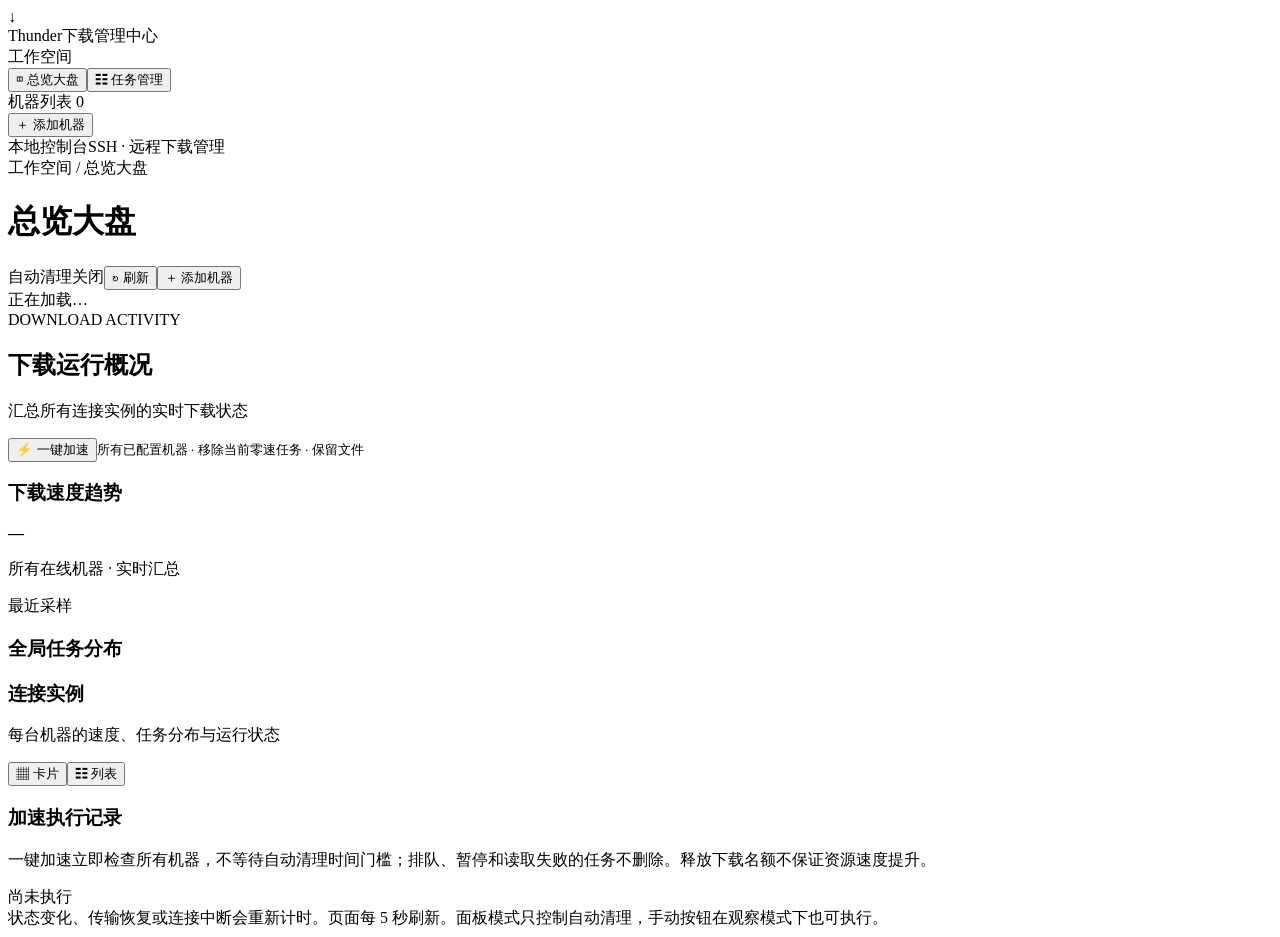
==== web/index.html @ 11b5d60f "first commit" ====
<!doctype html><html lang="zh-CN"><meta charset="utf-8"><meta name="viewport" content="width=device-width,initial-scale=1"><title>迅雷集中监控</title>
<link rel="stylesheet" href="/style.css"><aside class="sidebar"><div class="window-lights" aria-hidden="true"><i></i><i></i><i></i></div><div class="brand"><span class="brand-icon">↓</span><div>Thunder<span>下载管理中心</span></div></div><div class="nav-caption">工作空间</div><nav class="tabs"><button id="tab-dashboard" class="selected"><span>◫</span> 总览大盘</button><button id="tab-tasks"><span>☷</span> 任务管理</button></nav><div class="nav-caption">机器列表 <span id="sidebar-count">0</span></div><div id="sidebar-machines"></div><button id="sidebar-add" class="sidebar-add">＋ 添加机器</button><div class="sidebar-footer"><span class="connection-dot"></span> 本地控制台<span>SSH · 远程下载管理</span></div></aside><main><header><div><div class="eyebrow">工作空间 / <span id="breadcrumb">总览大盘</span></div><h1 id="page-title">总览大盘</h1></div><div class="header-actions"><span class="badge">自动清理关闭</span><button id="top-refresh" title="刷新面板">↻ 刷新</button><button id="top-add">＋ 添加机器</button></div></header>
<div id="summary" class="muted">正在加载…</div><div id="error" role="status"></div><section id="dashboard"><div class="hero"><div><span class="eyebrow">DOWNLOAD ACTIVITY</span><h2>下载运行概况</h2><p>汇总所有连接实例的实时下载状态</p></div><div><button id="accelerate" class="primary">⚡ 一键加速</button><small>所有已配置机器 · 移除当前零速任务 · 保留文件</small></div></div><div id="metrics" class="metrics"></div><div class="chart-layout"><section class="panel"><div class="section-heading"><div><h3>下载速度趋势</h3><strong id="chart-live-speed" class="chart-live-speed">—</strong><p class="muted">所有在线机器 · 实时汇总</p></div><span id="chart-range" class="pill">最近采样</span></div><div id="speed-chart" class="chart"></div><div id="chart-caption" class="muted"></div></section><section class="panel"><h3>全局任务分布</h3><div id="distribution-ring"></div><div id="task-distribution"></div></section></div><section class="panel"><div class="section-heading"><div><h3>连接实例</h3><p class="muted">每台机器的速度、任务分布与运行状态</p></div><div class="view-controls"><button id="view-cards" class="selected">▦ 卡片</button><button id="view-table">☷ 列表</button></div></div><div id="machine-grid" class="machine-grid"></div><div id="machine-table" class="scroll" hidden></div></section><section id="acceleration-panel" class="panel"><h3>加速执行记录</h3><p class="muted">一键加速立即检查所有机器，不等待自动清理时间门槛；排队、暂停和读取失败的任务不删除。释放下载名额不保证资源速度提升。</p><div id="acceleration-results">尚未执行</div></section></section>
<section id="task-page" hidden><div class="note">只对“正在下载”且位于当前下载列表的任务累计零速时间。排队、暂停、未知状态不计时。自动模式达到门槛后再次核对状态与速度，仅移除任务，保留文件。</div><div id="cards" class="cards"></div>
<div class="toolbar"><button id="add-machine">添加机器</button><select id="host"><option value="">所有主机</option></select><select id="filter"><option value="incomplete">全部未完成</option><option value="active">正在下载</option><option value="queued">排队中</option><option value="zero">下载中零速</option><option value="review">达到零速门槛</option></select><input id="search" placeholder="搜索任务名称或 ID"><button id="refresh">刷新所选机器</button><button id="quit">退出并停止监控</button></div>
<section class="note"><strong id="auto-title">请选择机器设置自动清理</strong><div class="toolbar"><label>连续零速时间（分钟） <input id="idle-minutes" type="number" min="0.5" max="1440" step="0.5" value="10" style="width:90px"></label><button id="auto-on">开启自动清理</button><button id="auto-off">关闭自动清理</button><button id="auto-save">保存时间</button></div><span id="auto-state"></span><p class="muted">仅影响所选机器，始终保留文件。保存后重新计时，设置会保留到下次启动。关闭不会撤销已发出的删除请求。</p></section>
<div class="toolbar" id="bulk"><button data-command="pause_zero">暂停零速任务</button><button data-command="del_zero">移除零速任务 · 保留文件</button><button data-command="delf_zero" class="danger">删除零速任务及文件</button><button data-command="del_zero20">移除零速且进度 &lt;20% · 保留文件</button><button data-command="delf_zero20" class="danger">删除零速且进度 &lt;20% 及文件</button></div><p class="muted">手动批量操作立即检查当前零速任务，不等待自动清理的时间门槛。仅作用于所选机器，预览后确认执行。单条删除可选择暂停或排队任务。</p>
<div class="scroll"><table><thead><tr><th>主机 / ID</th><th>任务名称</th><th>实时状态</th><th>进度 / 速度</th><th>连续零速</th><th>操作</th></tr></thead><tbody id="rows"></tbody></table></div><div class="toolbar"><button id="prev">上一页</button><span id="page"></span><button id="next">下一页</button></div><div id="job" class="note">暂无手动操作</div><div id="events" class="note"></div>
</section><dialog id="preview"><h2 id="preview-title"></h2><p id="preview-note"></p><div id="preview-tasks" class="scroll"></div><label id="confirm-label">此操作会删除本地文件，输入“删除文件”确认：<input id="confirm-text" autocomplete="off"></label><p id="preview-error" class="bad"></p><div class="toolbar"><button id="cancel">取消</button><button id="execute">确认执行</button></div></dialog>
<dialog id="machine-dialog"><h2>添加机器</h2><p>填写 SSH 连接信息。新机器默认关闭自动清理，添加后立即检测迅雷接口。</p><div class="toolbar"><label>机器名称 <input id="machine-id" placeholder="pc-104" maxlength="64"></label><label>IP 地址 <input id="machine-address" placeholder="10.126.126.104"></label><label>SSH 端口 <input id="machine-port" type="number" value="22" min="1" max="65535" style="width:80px"></label></div><label>SSH 凭据 <select id="credential-source"></select></label><div id="new-credentials" class="toolbar"><label>用户名 <input id="machine-user" autocomplete="off"></label><label>密码 <input id="machine-password" type="password" autocomplete="new-password"></label></div><p class="muted">密码只保存在本机受限权限文件中，不会回显到面板。</p><button id="machine-probe">检查 SSH 主机密钥</button><pre id="machine-fingerprint"></pre><label id="trust-label" hidden><input id="machine-trust" type="checkbox">确认此指纹属于目标机器</label><p id="machine-error" class="bad"></p><div class="toolbar"><button id="machine-cancel">取消</button><button id="machine-save" disabled>添加并检测迅雷</button></div></dialog>
<dialog id="detail"><h2>任务详情</h2><pre id="detail-text"></pre><button id="detail-close">关闭</button></dialog><footer>状态变化、传输恢复或连接中断会重新计时。页面每 5 秒刷新。面板模式只控制自动清理，手动按钮在观察模式下也可执行。</footer></main><script src="/app.js"></script></html>
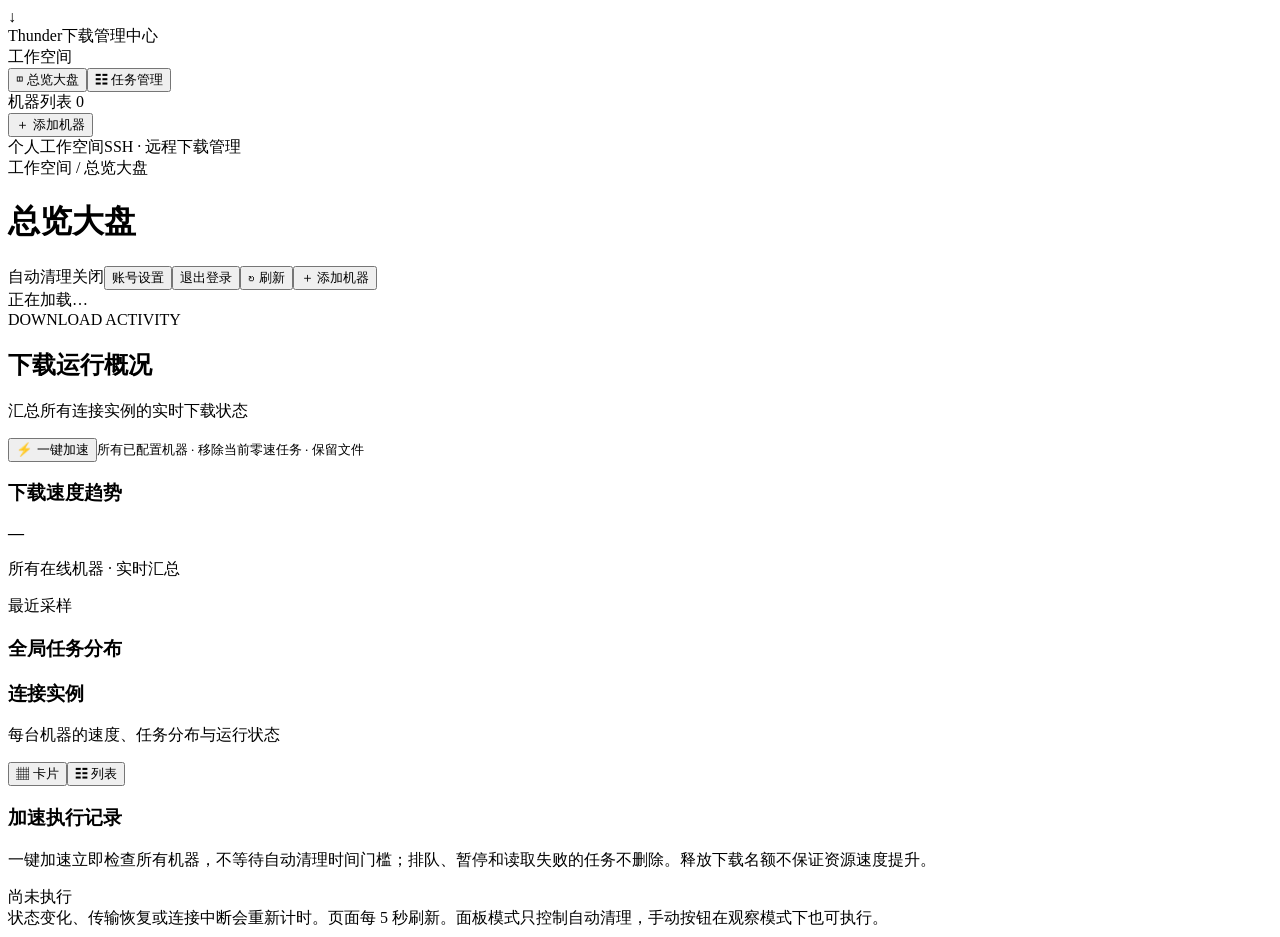
==== commit 69a634b1: "Add multi-user workspaces, public registration, and Docker deployment" ====
--- a/web/index.html
+++ b/web/index.html
@@ -1,11 +1,12 @@
 <!doctype html><html lang="zh-CN"><meta charset="utf-8"><meta name="viewport" content="width=device-width,initial-scale=1"><title>迅雷集中监控</title>
-<link rel="stylesheet" href="/style.css"><aside class="sidebar"><div class="window-lights" aria-hidden="true"><i></i><i></i><i></i></div><div class="brand"><span class="brand-icon">↓</span><div>Thunder<span>下载管理中心</span></div></div><div class="nav-caption">工作空间</div><nav class="tabs"><button id="tab-dashboard" class="selected"><span>◫</span> 总览大盘</button><button id="tab-tasks"><span>☷</span> 任务管理</button></nav><div class="nav-caption">机器列表 <span id="sidebar-count">0</span></div><div id="sidebar-machines"></div><button id="sidebar-add" class="sidebar-add">＋ 添加机器</button><div class="sidebar-footer"><span class="connection-dot"></span> 本地控制台<span>SSH · 远程下载管理</span></div></aside><main><header><div><div class="eyebrow">工作空间 / <span id="breadcrumb">总览大盘</span></div><h1 id="page-title">总览大盘</h1></div><div class="header-actions"><span class="badge">自动清理关闭</span><button id="top-refresh" title="刷新面板">↻ 刷新</button><button id="top-add">＋ 添加机器</button></div></header>
-<div id="summary" class="muted">正在加载…</div><div id="error" role="status"></div><section id="dashboard"><div class="hero"><div><span class="eyebrow">DOWNLOAD ACTIVITY</span><h2>下载运行概况</h2><p>汇总所有连接实例的实时下载状态</p></div><div><button id="accelerate" class="primary">⚡ 一键加速</button><small>所有已配置机器 · 移除当前零速任务 · 保留文件</small></div></div><div id="metrics" class="metrics"></div><div class="chart-layout"><section class="panel"><div class="section-heading"><div><h3>下载速度趋势</h3><strong id="chart-live-speed" class="chart-live-speed">—</strong><p class="muted">所有在线机器 · 实时汇总</p></div><span id="chart-range" class="pill">最近采样</span></div><div id="speed-chart" class="chart"></div><div id="chart-caption" class="muted"></div></section><section class="panel"><h3>全局任务分布</h3><div id="distribution-ring"></div><div id="task-distribution"></div></section></div><section class="panel"><div class="section-heading"><div><h3>连接实例</h3><p class="muted">每台机器的速度、任务分布与运行状态</p></div><div class="view-controls"><button id="view-cards" class="selected">▦ 卡片</button><button id="view-table">☷ 列表</button></div></div><div id="machine-grid" class="machine-grid"></div><div id="machine-table" class="scroll" hidden></div></section><section id="acceleration-panel" class="panel"><h3>加速执行记录</h3><p class="muted">一键加速立即检查所有机器，不等待自动清理时间门槛；排队、暂停和读取失败的任务不删除。释放下载名额不保证资源速度提升。</p><div id="acceleration-results">尚未执行</div></section></section>
+<link rel="stylesheet" href="/style.css"><aside class="sidebar"><div class="window-lights" aria-hidden="true"><i></i><i></i><i></i></div><div class="brand"><span class="brand-icon">↓</span><div>Thunder<span>下载管理中心</span></div></div><div class="nav-caption">工作空间</div><nav class="tabs"><button id="tab-dashboard" class="selected"><span>◫</span> 总览大盘</button><button id="tab-tasks"><span>☷</span> 任务管理</button></nav><div class="nav-caption">机器列表 <span id="sidebar-count">0</span></div><div id="sidebar-machines"></div><button id="sidebar-add" class="sidebar-add">＋ 添加机器</button><div class="sidebar-footer"><span class="connection-dot"></span> 个人工作空间<span>SSH · 远程下载管理</span></div></aside><main><header><div><div class="eyebrow"><span id="workspace-name">工作空间</span> / <span id="breadcrumb">总览大盘</span></div><h1 id="page-title">总览大盘</h1></div><div class="header-actions"><span class="badge">自动清理关闭</span><button id="account-open">账号设置</button><button id="logout">退出登录</button><button id="top-refresh" title="刷新面板">↻ 刷新</button><button id="top-add">＋ 添加机器</button></div></header>
+<div id="summary" class="muted">正在加载…</div><div id="error" role="status"></div><section id="dashboard"><div class="hero"><div><span class="eyebrow">DOWNLOAD ACTIVITY</span><h2>下载运行概况</h2><p>汇总所有连接实例的实时下载状态</p></div><div><button id="accelerate" class="primary">⚡ 一键加速</button><small>所有已配置机器 · 移除当前零速任务 · 保留文件</small></div></div><div id="metrics" class="metrics"></div><div class="chart-layout"><section class="panel"><div class="section-heading"><div><h3>下载速度趋势</h3><strong id="chart-live-speed" class="chart-live-speed">—</strong><p class="muted">所有在线机器 · 实时汇总</p></div><span id="chart-range" class="pill">最近采样</span></div><div id="speed-chart" class="chart"></div><div id="chart-caption" class="muted"></div></section><section class="panel"><h3>全局任务分布</h3><div id="distribution-ring"></div><div id="task-distribution"></div></section></div><section class="panel"><div class="section-heading"><div><h3>连接实例</h3><p class="muted">每台机器的速度、任务分布与运行状态</p></div><div class="view-controls"><button id="view-cards" class="selected">▦ 卡片</button><button id="view-table">☷ 列表</button></div></div><div id="empty-workspace" class="note" hidden><h3>欢迎来到你的工作空间</h3><p>还没有添加机器。添加第一台机器后，即可查看下载状态和管理任务。</p><button id="empty-add" class="primary">＋ 添加第一台机器</button></div><div id="machine-grid" class="machine-grid"></div><div id="machine-table" class="scroll" hidden></div></section><section id="acceleration-panel" class="panel"><h3>加速执行记录</h3><p class="muted">一键加速立即检查所有机器，不等待自动清理时间门槛；排队、暂停和读取失败的任务不删除。释放下载名额不保证资源速度提升。</p><div id="acceleration-results">尚未执行</div></section></section>
 <section id="task-page" hidden><div class="note">只对“正在下载”且位于当前下载列表的任务累计零速时间。排队、暂停、未知状态不计时。自动模式达到门槛后再次核对状态与速度，仅移除任务，保留文件。</div><div id="cards" class="cards"></div>
-<div class="toolbar"><button id="add-machine">添加机器</button><select id="host"><option value="">所有主机</option></select><select id="filter"><option value="incomplete">全部未完成</option><option value="active">正在下载</option><option value="queued">排队中</option><option value="zero">下载中零速</option><option value="review">达到零速门槛</option></select><input id="search" placeholder="搜索任务名称或 ID"><button id="refresh">刷新所选机器</button><button id="quit">退出并停止监控</button></div>
-<section class="note"><strong id="auto-title">请选择机器设置自动清理</strong><div class="toolbar"><label>连续零速时间（分钟） <input id="idle-minutes" type="number" min="0.5" max="1440" step="0.5" value="10" style="width:90px"></label><button id="auto-on">开启自动清理</button><button id="auto-off">关闭自动清理</button><button id="auto-save">保存时间</button></div><span id="auto-state"></span><p class="muted">仅影响所选机器，始终保留文件。保存后重新计时，设置会保留到下次启动。关闭不会撤销已发出的删除请求。</p></section>
+<div class="toolbar"><button id="add-machine">添加机器</button><select id="host"><option value="">所有主机</option></select><select id="filter"><option value="incomplete">全部未完成</option><option value="active">正在下载</option><option value="queued">排队中</option><option value="zero">下载中零速</option><option value="review">达到零速门槛</option></select><input id="search" placeholder="搜索任务名称或 ID"><button id="refresh">刷新所选机器</button></div>
+<section class="note"><strong id="auto-title">请选择机器设置自动清理</strong><div class="toolbar"><label>连续零速时间（分钟） <input id="idle-minutes" type="number" min="0.5" max="1440" step="0.5" value="10" style="width:90px"></label><button id="credentials-open">修改 SSH 凭据</button><button id="auto-on">开启自动清理</button><button id="auto-off">关闭自动清理</button><button id="auto-save">保存时间</button></div><span id="auto-state"></span><p class="muted">仅影响所选机器，始终保留文件。保存后重新计时，设置会保留到下次启动。关闭不会撤销已发出的删除请求。</p></section>
 <div class="toolbar" id="bulk"><button data-command="pause_zero">暂停零速任务</button><button data-command="del_zero">移除零速任务 · 保留文件</button><button data-command="delf_zero" class="danger">删除零速任务及文件</button><button data-command="del_zero20">移除零速且进度 &lt;20% · 保留文件</button><button data-command="delf_zero20" class="danger">删除零速且进度 &lt;20% 及文件</button></div><p class="muted">手动批量操作立即检查当前零速任务，不等待自动清理的时间门槛。仅作用于所选机器，预览后确认执行。单条删除可选择暂停或排队任务。</p>
 <div class="scroll"><table><thead><tr><th>主机 / ID</th><th>任务名称</th><th>实时状态</th><th>进度 / 速度</th><th>连续零速</th><th>操作</th></tr></thead><tbody id="rows"></tbody></table></div><div class="toolbar"><button id="prev">上一页</button><span id="page"></span><button id="next">下一页</button></div><div id="job" class="note">暂无手动操作</div><div id="events" class="note"></div>
 </section><dialog id="preview"><h2 id="preview-title"></h2><p id="preview-note"></p><div id="preview-tasks" class="scroll"></div><label id="confirm-label">此操作会删除本地文件，输入“删除文件”确认：<input id="confirm-text" autocomplete="off"></label><p id="preview-error" class="bad"></p><div class="toolbar"><button id="cancel">取消</button><button id="execute">确认执行</button></div></dialog>
 <dialog id="machine-dialog"><h2>添加机器</h2><p>填写 SSH 连接信息。新机器默认关闭自动清理，添加后立即检测迅雷接口。</p><div class="toolbar"><label>机器名称 <input id="machine-id" placeholder="pc-104" maxlength="64"></label><label>IP 地址 <input id="machine-address" placeholder="10.126.126.104"></label><label>SSH 端口 <input id="machine-port" type="number" value="22" min="1" max="65535" style="width:80px"></label></div><label>SSH 凭据 <select id="credential-source"></select></label><div id="new-credentials" class="toolbar"><label>用户名 <input id="machine-user" autocomplete="off"></label><label>密码 <input id="machine-password" type="password" autocomplete="new-password"></label></div><p class="muted">密码只保存在本机受限权限文件中，不会回显到面板。</p><button id="machine-probe">检查 SSH 主机密钥</button><pre id="machine-fingerprint"></pre><label id="trust-label" hidden><input id="machine-trust" type="checkbox">确认此指纹属于目标机器</label><p id="machine-error" class="bad"></p><div class="toolbar"><button id="machine-cancel">取消</button><button id="machine-save" disabled>添加并检测迅雷</button></div></dialog>
-<dialog id="detail"><h2>任务详情</h2><pre id="detail-text"></pre><button id="detail-close">关闭</button></dialog><footer>状态变化、传输恢复或连接中断会重新计时。页面每 5 秒刷新。面板模式只控制自动清理，手动按钮在观察模式下也可执行。</footer></main><script src="/app.js"></script></html>
+<dialog id="account-dialog"><h2>网页登录账号</h2><form id="account-form"><label>用户名<input id="account-user" required maxlength="64" autocomplete="username"></label><label>当前密码<input id="account-old" type="password" required autocomplete="current-password"></label><label>新密码<input id="account-new" type="password" required minlength="12" maxlength="256" autocomplete="new-password"></label><p>保存后此账号的所有会话退出，需重新登录。</p><p id="account-error" class="bad"></p><button type="button" id="account-close">取消</button><button class="primary">保存</button></form></dialog>
+<dialog id="credentials-dialog"><h2>修改所选机器 SSH 凭据</h2><p>只修改所选机器，其他复用旧凭据的机器不受影响。</p><form id="credentials-form"><label>SSH 用户名<input id="credentials-user" required autocomplete="off"></label><label>SSH 密码<input id="credentials-password" type="password" required autocomplete="new-password"></label><p id="credentials-error" class="bad"></p><button type="button" id="credentials-close">取消</button><button class="primary">保存</button></form></dialog><dialog id="detail"><h2>任务详情</h2><pre id="detail-text"></pre><button id="detail-close">关闭</button></dialog><footer>状态变化、传输恢复或连接中断会重新计时。页面每 5 秒刷新。面板模式只控制自动清理，手动按钮在观察模式下也可执行。</footer></main><script src="/app.js"></script></html>
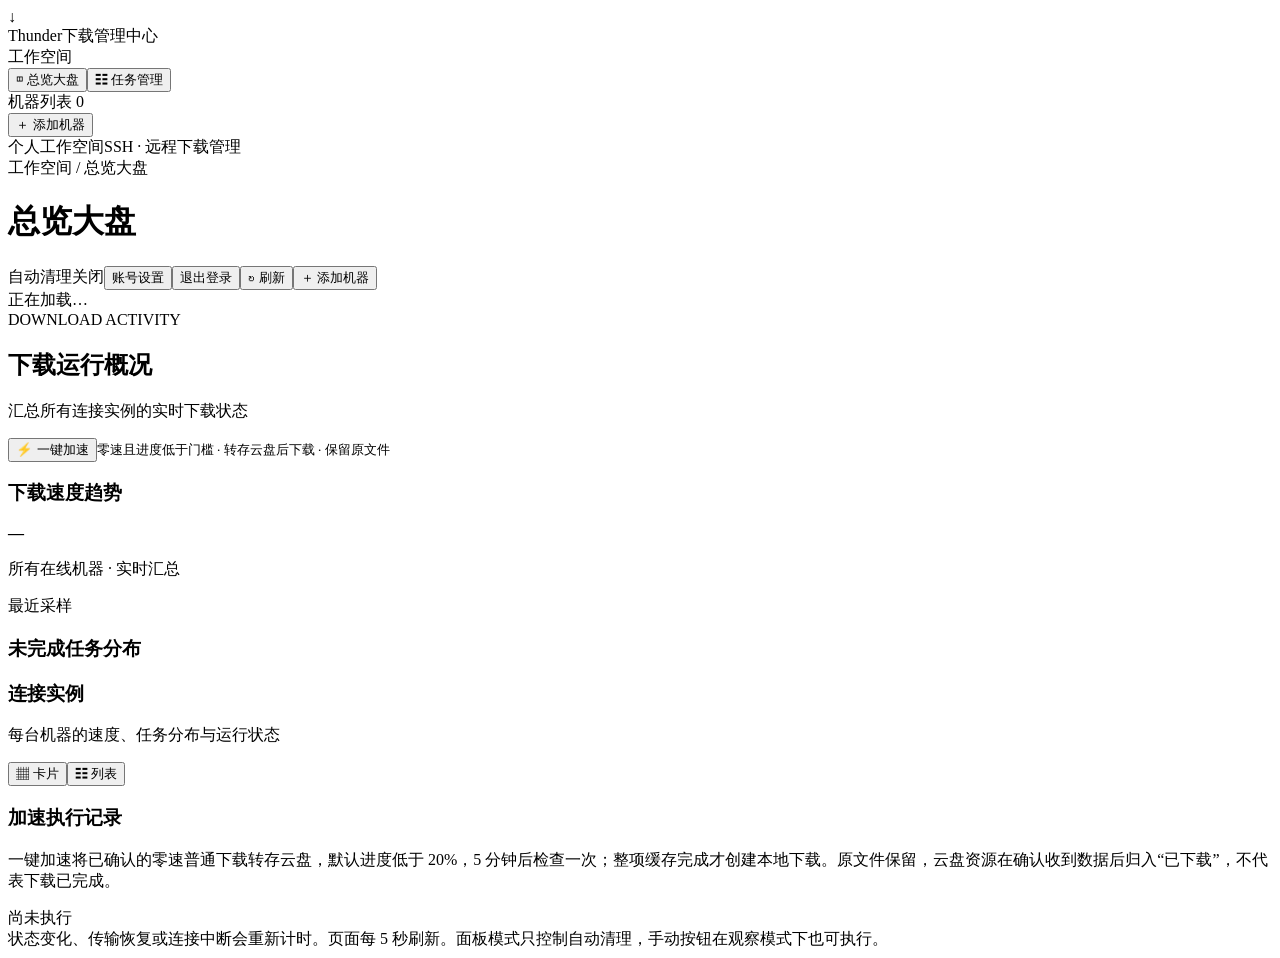
==== commit e5c306c5: "Archive final WebUI with cloud workflows, machine management and deployment docs Include recycle tra" ====
--- a/web/index.html
+++ b/web/index.html
@@ -1,12 +1,15 @@
 <!doctype html><html lang="zh-CN"><meta charset="utf-8"><meta name="viewport" content="width=device-width,initial-scale=1"><title>迅雷集中监控</title>
 <link rel="stylesheet" href="/style.css"><aside class="sidebar"><div class="window-lights" aria-hidden="true"><i></i><i></i><i></i></div><div class="brand"><span class="brand-icon">↓</span><div>Thunder<span>下载管理中心</span></div></div><div class="nav-caption">工作空间</div><nav class="tabs"><button id="tab-dashboard" class="selected"><span>◫</span> 总览大盘</button><button id="tab-tasks"><span>☷</span> 任务管理</button></nav><div class="nav-caption">机器列表 <span id="sidebar-count">0</span></div><div id="sidebar-machines"></div><button id="sidebar-add" class="sidebar-add">＋ 添加机器</button><div class="sidebar-footer"><span class="connection-dot"></span> 个人工作空间<span>SSH · 远程下载管理</span></div></aside><main><header><div><div class="eyebrow"><span id="workspace-name">工作空间</span> / <span id="breadcrumb">总览大盘</span></div><h1 id="page-title">总览大盘</h1></div><div class="header-actions"><span class="badge">自动清理关闭</span><button id="account-open">账号设置</button><button id="logout">退出登录</button><button id="top-refresh" title="刷新面板">↻ 刷新</button><button id="top-add">＋ 添加机器</button></div></header>
-<div id="summary" class="muted">正在加载…</div><div id="error" role="status"></div><section id="dashboard"><div class="hero"><div><span class="eyebrow">DOWNLOAD ACTIVITY</span><h2>下载运行概况</h2><p>汇总所有连接实例的实时下载状态</p></div><div><button id="accelerate" class="primary">⚡ 一键加速</button><small>所有已配置机器 · 移除当前零速任务 · 保留文件</small></div></div><div id="metrics" class="metrics"></div><div class="chart-layout"><section class="panel"><div class="section-heading"><div><h3>下载速度趋势</h3><strong id="chart-live-speed" class="chart-live-speed">—</strong><p class="muted">所有在线机器 · 实时汇总</p></div><span id="chart-range" class="pill">最近采样</span></div><div id="speed-chart" class="chart"></div><div id="chart-caption" class="muted"></div></section><section class="panel"><h3>全局任务分布</h3><div id="distribution-ring"></div><div id="task-distribution"></div></section></div><section class="panel"><div class="section-heading"><div><h3>连接实例</h3><p class="muted">每台机器的速度、任务分布与运行状态</p></div><div class="view-controls"><button id="view-cards" class="selected">▦ 卡片</button><button id="view-table">☷ 列表</button></div></div><div id="empty-workspace" class="note" hidden><h3>欢迎来到你的工作空间</h3><p>还没有添加机器。添加第一台机器后，即可查看下载状态和管理任务。</p><button id="empty-add" class="primary">＋ 添加第一台机器</button></div><div id="machine-grid" class="machine-grid"></div><div id="machine-table" class="scroll" hidden></div></section><section id="acceleration-panel" class="panel"><h3>加速执行记录</h3><p class="muted">一键加速立即检查所有机器，不等待自动清理时间门槛；排队、暂停和读取失败的任务不删除。释放下载名额不保证资源速度提升。</p><div id="acceleration-results">尚未执行</div></section></section>
-<section id="task-page" hidden><div class="note">只对“正在下载”且位于当前下载列表的任务累计零速时间。排队、暂停、未知状态不计时。自动模式达到门槛后再次核对状态与速度，仅移除任务，保留文件。</div><div id="cards" class="cards"></div>
-<div class="toolbar"><button id="add-machine">添加机器</button><select id="host"><option value="">所有主机</option></select><select id="filter"><option value="incomplete">全部未完成</option><option value="active">正在下载</option><option value="queued">排队中</option><option value="zero">下载中零速</option><option value="review">达到零速门槛</option></select><input id="search" placeholder="搜索任务名称或 ID"><button id="refresh">刷新所选机器</button></div>
-<section class="note"><strong id="auto-title">请选择机器设置自动清理</strong><div class="toolbar"><label>连续零速时间（分钟） <input id="idle-minutes" type="number" min="0.5" max="1440" step="0.5" value="10" style="width:90px"></label><button id="credentials-open">修改 SSH 凭据</button><button id="auto-on">开启自动清理</button><button id="auto-off">关闭自动清理</button><button id="auto-save">保存时间</button></div><span id="auto-state"></span><p class="muted">仅影响所选机器，始终保留文件。保存后重新计时，设置会保留到下次启动。关闭不会撤销已发出的删除请求。</p></section>
-<div class="toolbar" id="bulk"><button data-command="pause_zero">暂停零速任务</button><button data-command="del_zero">移除零速任务 · 保留文件</button><button data-command="delf_zero" class="danger">删除零速任务及文件</button><button data-command="del_zero20">移除零速且进度 &lt;20% · 保留文件</button><button data-command="delf_zero20" class="danger">删除零速且进度 &lt;20% 及文件</button></div><p class="muted">手动批量操作立即检查当前零速任务，不等待自动清理的时间门槛。仅作用于所选机器，预览后确认执行。单条删除可选择暂停或排队任务。</p>
-<div class="scroll"><table><thead><tr><th>主机 / ID</th><th>任务名称</th><th>实时状态</th><th>进度 / 速度</th><th>连续零速</th><th>操作</th></tr></thead><tbody id="rows"></tbody></table></div><div class="toolbar"><button id="prev">上一页</button><span id="page"></span><button id="next">下一页</button></div><div id="job" class="note">暂无手动操作</div><div id="events" class="note"></div>
+<div id="summary" class="muted">正在加载…</div><div id="error" role="status"></div><section id="dashboard"><div class="hero"><div><span class="eyebrow">DOWNLOAD ACTIVITY</span><h2>下载运行概况</h2><p>汇总所有连接实例的实时下载状态</p></div><div><button id="accelerate" class="primary">⚡ 一键加速</button><small>零速且进度低于门槛 · 转存云盘后下载 · 保留原文件</small></div></div><div id="metrics" class="metrics"></div><div class="chart-layout"><section class="panel"><div class="section-heading"><div><h3>下载速度趋势</h3><strong id="chart-live-speed" class="chart-live-speed">—</strong><p class="muted">所有在线机器 · 实时汇总</p></div><span id="chart-range" class="pill">最近采样</span></div><div id="speed-chart" class="chart"></div><div id="chart-caption" class="muted"></div></section><section class="panel"><h3>未完成任务分布</h3><div id="distribution-ring"></div><div id="task-distribution"></div></section></div><section class="panel"><div class="section-heading"><div><h3>连接实例</h3><p class="muted">每台机器的速度、任务分布与运行状态</p></div><div class="view-controls"><button id="view-cards" class="selected">▦ 卡片</button><button id="view-table">☷ 列表</button></div></div><div id="empty-workspace" class="note" hidden><h3>欢迎来到你的工作空间</h3><p>还没有添加机器。添加第一台机器后，即可查看下载状态和管理任务。</p><button id="empty-add" class="primary">＋ 添加第一台机器</button></div><div id="machine-grid" class="machine-grid"></div><div id="machine-table" class="scroll" hidden></div></section><section id="acceleration-panel" class="panel"><h3>加速执行记录</h3><p class="muted">一键加速将已确认的零速普通下载转存云盘，默认进度低于 20%，5 分钟后检查一次；整项缓存完成才创建本地下载。原文件保留，云盘资源在确认收到数据后归入“已下载”，不代表下载已完成。</p><div id="acceleration-results">尚未执行</div></section></section>
+<section id="task-page" hidden><div id="view-note" class="note"></div><div id="cards" class="cards"></div>
+<div class="toolbar"><button id="add-machine">添加机器</button><select id="host"><option value="">所有主机</option></select><select id="task-view" aria-label="任务列表"><option value="incomplete">下载与排队</option><option value="completed">已完成 · 仅查看</option><option value="recycle">回收站 · 仅查看</option></select><select id="filter"><option value="incomplete">全部未完成</option><option value="active">正在下载</option><option value="queued">排队中</option><option value="zero">下载中零速</option><option value="review">达到零速门槛</option></select><input id="search" placeholder="搜索任务名称或 ID"><button id="refresh">刷新所选机器</button><button id="edit-machine" disabled>编辑机器</button><button id="delete-machine" class="danger" disabled>删除机器</button></div>
+<section class="note" id="automation-settings"><strong id="auto-title">请选择机器设置自动清理</strong><div class="toolbar"><label>连续零速时间（分钟） <input id="idle-minutes" type="number" min="0.5" max="1440" step="0.5" value="10" style="width:90px"></label><button id="credentials-open">修改 SSH 凭据</button><button id="auto-on">开启自动清理</button><button id="auto-off">关闭自动清理</button><button id="auto-save">保存时间</button></div><span id="auto-state"></span><p class="muted">仅影响所选机器，始终保留文件。保存后重新计时，设置会保留到下次启动。关闭不会撤销已发出的删除请求。</p></section>
+<div class="toolbar" id="cloud-tools"><button id="cloud-open">云盘转存与状态</button><button id="cloud-transfer">转存零速任务</button><button id="cloud-recycle">转存此机器回收站</button><button id="cloud-download">云盘资源下载</button></div>
+<div class="toolbar" id="bulk"><button data-command="start_all">启动全部未完成</button><label>零速操作进度门槛 <input id="manual-limit" type="number" min="0" max="100" step="0.1" placeholder="不限" style="width:75px"> %</label><button data-command="pause_zero">暂停零速任务</button><button data-command="del_zero">移除零速任务 · 保留文件</button><button data-command="delf_zero" class="danger">删除零速任务及文件</button><button data-command="del_zero20">移除零速且进度 &lt;20% · 保留文件</button><button data-command="delf_zero20" class="danger">删除零速且进度 &lt;20% 及文件</button></div><p class="muted" id="bulk-note">手动批量操作立即检查当前零速任务，不等待自动清理的时间门槛。仅作用于所选机器，预览后确认执行。单条删除可选择暂停或排队任务。</p>
+<div class="scroll"><table><thead><tr><th>主机 / ID</th><th>任务名称</th><th>实时状态</th><th>进度 / 速度</th><th id="time-column">连续零速</th><th>操作</th></tr></thead><tbody id="rows"></tbody></table></div><div class="toolbar"><button id="prev">上一页</button><span id="page"></span><button id="next">下一页</button></div><div id="job" class="note">暂无手动操作</div><div id="events" class="note"></div>
 </section><dialog id="preview"><h2 id="preview-title"></h2><p id="preview-note"></p><div id="preview-tasks" class="scroll"></div><label id="confirm-label">此操作会删除本地文件，输入“删除文件”确认：<input id="confirm-text" autocomplete="off"></label><p id="preview-error" class="bad"></p><div class="toolbar"><button id="cancel">取消</button><button id="execute">确认执行</button></div></dialog>
-<dialog id="machine-dialog"><h2>添加机器</h2><p>填写 SSH 连接信息。新机器默认关闭自动清理，添加后立即检测迅雷接口。</p><div class="toolbar"><label>机器名称 <input id="machine-id" placeholder="pc-104" maxlength="64"></label><label>IP 地址 <input id="machine-address" placeholder="10.126.126.104"></label><label>SSH 端口 <input id="machine-port" type="number" value="22" min="1" max="65535" style="width:80px"></label></div><label>SSH 凭据 <select id="credential-source"></select></label><div id="new-credentials" class="toolbar"><label>用户名 <input id="machine-user" autocomplete="off"></label><label>密码 <input id="machine-password" type="password" autocomplete="new-password"></label></div><p class="muted">密码只保存在本机受限权限文件中，不会回显到面板。</p><button id="machine-probe">检查 SSH 主机密钥</button><pre id="machine-fingerprint"></pre><label id="trust-label" hidden><input id="machine-trust" type="checkbox">确认此指纹属于目标机器</label><p id="machine-error" class="bad"></p><div class="toolbar"><button id="machine-cancel">取消</button><button id="machine-save" disabled>添加并检测迅雷</button></div></dialog>
+<dialog id="cloud-dialog" class="cloud-dialog"><h2 id="cloud-title">云盘转存</h2><p id="cloud-description"></p><div class="toolbar"><label>进度低于 <input id="cloud-limit" type="number" value="20" min="0.1" max="100" step="0.1" style="width:75px"> %</label><label>转存后等待 <input id="cloud-wait" type="number" value="5" min="0" max="1440" style="width:75px"> 分钟</label><label><input id="cloud-cache-only" type="checkbox"> 只缓存，不安排下载</label></div><p id="cloud-auto-note" class="note"></p><details id="cloud-advanced"><summary>高级设置（可选，默认自动处理目录）</summary><div class="toolbar"><label><span id="cloud-output-hint">本地下载位置（可选）</span> <input id="cloud-output" placeholder="留空沿用各原任务目录，例如 D:\下载"></label><label id="cloud-folder-label">云盘资源目录 ID（可选，仅查看／下载） <input id="cloud-folder" placeholder="留空读取本工作空间的自动转存目录"></label></div></details><p class="muted">转存下载保留 BT 文件选择及目录结构。回收站转存会在云盘缓存完成后清理对应回收站记录，保留本地文件；失败或结果不明的条目保留。普通任务转存会移除原下载任务并保留已有文件。等待后只检查一次，未完整缓存的资源可下次手动下载。</p><div class="toolbar"><button id="cloud-preview">预览操作</button><button id="cloud-submit" class="primary" disabled>确认执行</button><button id="cloud-list">查看云盘资源</button><button id="cloud-status">刷新转存状态</button><button id="cloud-sync">核对已有下载并归档</button><button id="cloud-install">安装／更新云盘模块</button><button id="cloud-close">关闭</button></div><p id="cloud-error" role="status"></p><div id="cloud-preview-list" class="scroll"></div><div id="cloud-resources" class="scroll"></div><div id="cloud-status-view" class="scroll"></div></dialog>
+<dialog id="machine-dialog"><h2 id="machine-title">添加机器</h2><p id="machine-description">填写 SSH 连接信息。新机器默认关闭自动清理，添加后立即检测迅雷接口。</p><div class="toolbar"><label>机器名称 <input id="machine-id" placeholder="pc-104" maxlength="64"></label><label>IP 地址 <input id="machine-address" placeholder="192.0.2.10"></label><label>SSH 端口 <input id="machine-port" type="number" value="22" min="1" max="65535" style="width:80px"></label></div><label id="credential-source-label">SSH 凭据 <select id="credential-source"></select></label><div id="new-credentials" class="toolbar"><label>用户名 <input id="machine-user" autocomplete="off"></label><label>密码 <input id="machine-password" type="password" autocomplete="new-password"></label></div><p class="muted">密码只保存在本机受限权限文件中，不会回显到面板。</p><button id="machine-probe">检查 SSH 主机密钥</button><pre id="machine-fingerprint"></pre><label id="trust-label" hidden><input id="machine-trust" type="checkbox">确认此指纹属于目标机器</label><p id="machine-error" class="bad"></p><div class="toolbar"><button id="machine-cancel">取消</button><button id="machine-save" disabled>添加并检测迅雷</button></div></dialog>
+<dialog id="machine-delete-dialog"><h2>删除机器</h2><p id="machine-delete-description"></p><p>仅从当前账号移除连接配置。远端下载任务、文件和云盘资源会保留；已经启动的远端工作仍会继续。</p><form id="machine-delete-form"><label>输入机器名称确认 <input id="machine-delete-confirm" required autocomplete="off" maxlength="64"></label><p id="machine-delete-error" class="bad" role="status"></p><div class="toolbar"><button type="button" id="machine-delete-cancel">取消</button><button id="machine-delete-submit" class="danger">确认删除机器</button></div></form></dialog>
 <dialog id="account-dialog"><h2>网页登录账号</h2><form id="account-form"><label>用户名<input id="account-user" required maxlength="64" autocomplete="username"></label><label>当前密码<input id="account-old" type="password" required autocomplete="current-password"></label><label>新密码<input id="account-new" type="password" required minlength="12" maxlength="256" autocomplete="new-password"></label><p>保存后此账号的所有会话退出，需重新登录。</p><p id="account-error" class="bad"></p><button type="button" id="account-close">取消</button><button class="primary">保存</button></form></dialog>
-<dialog id="credentials-dialog"><h2>修改所选机器 SSH 凭据</h2><p>只修改所选机器，其他复用旧凭据的机器不受影响。</p><form id="credentials-form"><label>SSH 用户名<input id="credentials-user" required autocomplete="off"></label><label>SSH 密码<input id="credentials-password" type="password" required autocomplete="new-password"></label><p id="credentials-error" class="bad"></p><button type="button" id="credentials-close">取消</button><button class="primary">保存</button></form></dialog><dialog id="detail"><h2>任务详情</h2><pre id="detail-text"></pre><button id="detail-close">关闭</button></dialog><footer>状态变化、传输恢复或连接中断会重新计时。页面每 5 秒刷新。面板模式只控制自动清理，手动按钮在观察模式下也可执行。</footer></main><script src="/app.js"></script></html>
+<dialog id="credentials-dialog"><h2>修改所选机器 SSH 凭据</h2><p>只修改所选机器，其他复用旧凭据的机器不受影响。</p><form id="credentials-form"><label>SSH 用户名<input id="credentials-user" required autocomplete="off"></label><label>SSH 密码<input id="credentials-password" type="password" required autocomplete="new-password"></label><p id="credentials-error" class="bad"></p><button type="button" id="credentials-close">取消</button><button class="primary">保存</button></form></dialog><dialog id="detail"><h2>任务详情</h2><pre id="detail-text"></pre><button id="detail-transfer" hidden>转存云盘</button><button id="detail-close">关闭</button></dialog><footer>状态变化、传输恢复或连接中断会重新计时。页面每 5 秒刷新。面板模式只控制自动清理，手动按钮在观察模式下也可执行。</footer></main><script src="/app.js"></script></html>
